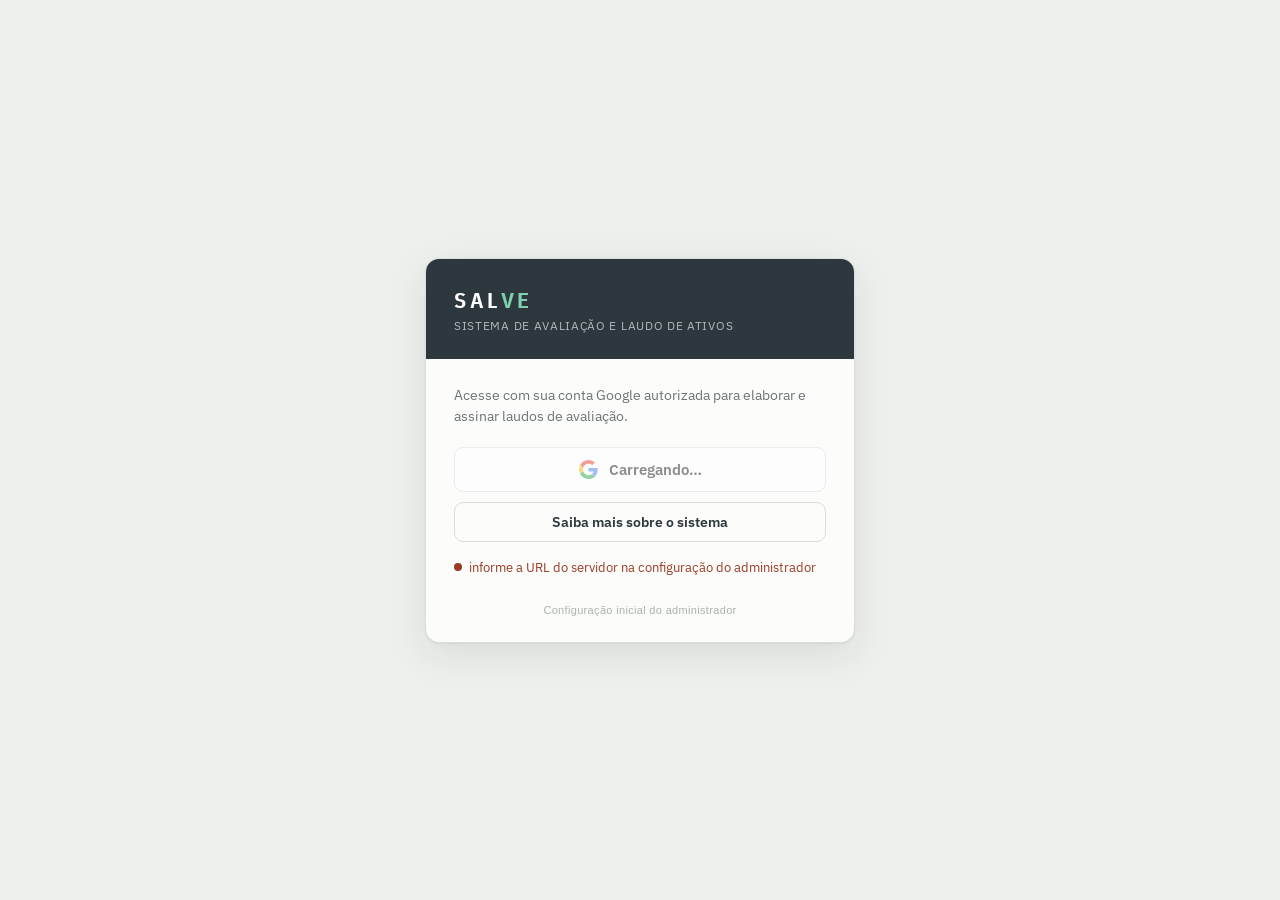
==== admin.html @ a205b9a3 "v2" ====
<!DOCTYPE html>
<html lang="pt-BR">
<head>
<meta charset="UTF-8">
<meta name="viewport" content="width=device-width, initial-scale=1.0">
<title>SALVe — Usuários</title>
<link rel="preconnect" href="https://fonts.googleapis.com"><link rel="preconnect" href="https://fonts.gstatic.com" crossorigin>
<link href="https://fonts.googleapis.com/css2?family=IBM+Plex+Sans:wght@400;500;600;700&family=IBM+Plex+Sans+Condensed:wght@600;700&family=IBM+Plex+Mono:wght@400;500&display=swap" rel="stylesheet">
<script>window.SALVE_API = "";</script>
<style>
  :root{--paper:#EEF0ED;--sheet:#FCFCFB;--ink:#1B2021;--muted:#6B7476;--steel:#2C383D;--hair:#D9DEDA;--hair2:#E7EAE6;--value:#0B6E4F;--value-bg:#E7F1EC;--blue:#16506B;--blue-bg:#E5EEF2;--warn:#9A3B24;--warn-bg:#f3e2dd;}
  *{box-sizing:border-box}html,body{margin:0}
  body{background:var(--paper);color:var(--ink);font-family:"IBM Plex Sans",system-ui,sans-serif;font-size:14px}
  .mono{font-family:"IBM Plex Mono",monospace;font-variant-numeric:tabular-nums}
  .nav{background:var(--steel);color:#fff;display:flex;align-items:center;gap:6px;padding:11px 22px;flex-wrap:wrap;position:sticky;top:0;z-index:10}
  .nav .brand{font-family:"IBM Plex Sans Condensed";font-weight:700;letter-spacing:.14em;text-transform:uppercase;font-size:16px;margin-right:14px}
  .nav .brand b{color:#7fd0ae}
  .nav a{color:#c9d2d4;text-decoration:none;font-size:13px;font-weight:600;padding:6px 11px;border-radius:7px}
  .nav a:hover{background:rgba(255,255,255,.08);color:#fff}
  .nav a.active{background:rgba(255,255,255,.14);color:#fff}
  .nav .grow{flex:1}
  .nav .me{font-size:12px;color:#aeb9bc;display:flex;gap:8px;align-items:center}
  .nav .me b{color:#fff}.nav .role{font-size:10px;text-transform:uppercase;letter-spacing:.05em;background:rgba(255,255,255,.14);padding:2px 7px;border-radius:20px}
  .nav .out{background:none;border:1px solid rgba(255,255,255,.25);color:#fff;font:inherit;font-size:12px;font-weight:600;padding:5px 11px;border-radius:7px;cursor:pointer}
  .wrap{max-width:1000px;margin:22px auto 60px;padding:0 20px;display:flex;flex-direction:column;gap:20px}
  .card{background:var(--sheet);border:1px solid var(--hair);border-radius:11px;box-shadow:0 1px 2px rgba(27,32,33,.05);overflow:hidden}
  .card .ch{padding:14px 18px;border-bottom:1px solid var(--hair2);display:flex;justify-content:space-between;align-items:center}
  .card .ch h2{margin:0;font-family:"IBM Plex Sans Condensed";font-weight:600;text-transform:uppercase;letter-spacing:.07em;font-size:13.5px;color:var(--steel)}
  .card .ch .hint{font-size:11.5px;color:var(--muted)}
  .addrow{display:flex;gap:10px;padding:14px 18px;border-bottom:1px solid var(--hair2);flex-wrap:wrap;align-items:end}
  .fld{display:flex;flex-direction:column;gap:4px}.fld label{font-size:10px;text-transform:uppercase;letter-spacing:.04em;color:var(--muted);font-weight:600}
  .fld input,.fld select{font:inherit;font-size:13px;border:1px solid var(--hair);border-radius:7px;padding:7px 9px;background:#fff}
  .fld input:focus,.fld select:focus{outline:none;border-color:var(--blue);box-shadow:0 0 0 3px var(--blue-bg)}
  .fld.email{flex:2;min-width:200px}.fld.name{flex:1;min-width:130px}
  .btn{font:inherit;font-size:13px;font-weight:600;cursor:pointer;border:1px solid var(--steel);background:var(--steel);color:#fff;border-radius:7px;padding:8px 15px}
  .btn:hover{background:#1f2a2e}.btn.ghost{background:transparent;color:var(--steel);border-color:var(--hair)}.btn.ghost:hover{background:#f4f6f3}
  .btn.danger{border-color:var(--warn);background:transparent;color:var(--warn);padding:5px 10px;font-size:12px}.btn.danger:hover{background:var(--warn-bg)}
  table{width:100%;border-collapse:collapse}
  th{font-size:10px;text-transform:uppercase;letter-spacing:.05em;color:var(--muted);text-align:left;padding:9px 18px;border-bottom:1px solid var(--hair2);font-weight:600}
  td{padding:10px 18px;border-bottom:1px solid var(--hair2);font-size:13px;vertical-align:middle}
  tr:last-child td{border-bottom:0}
  .pill{font-size:10.5px;text-transform:uppercase;letter-spacing:.04em;padding:2px 8px;border-radius:20px;font-weight:600}
  .pill.used{background:var(--value-bg);color:var(--value)}.pill.pend{background:#f3ede0;color:#9a7b1e}
  .pill.on{background:var(--value-bg);color:var(--value)}.pill.off{background:var(--warn-bg);color:var(--warn)}
  td select{font:inherit;font-size:12px;border:1px solid var(--hair);border-radius:6px;padding:4px 7px;background:#fff}
  .empty{padding:22px 18px;color:var(--muted);font-size:13px;text-align:center}
  .note{font-size:12px;color:var(--muted);background:#f4f6f3;border:1px solid var(--hair2);border-radius:8px;padding:11px 14px;line-height:1.5}
  .note b{color:var(--steel)}
  .toast{position:fixed;bottom:20px;left:50%;transform:translateX(-50%);background:var(--steel);color:#fff;padding:10px 18px;border-radius:8px;font-size:13px;opacity:0;transition:opacity .2s;pointer-events:none;z-index:50}.toast.show{opacity:1}
  .gate{max-width:460px;margin:80px auto;text-align:center;color:var(--muted)}
</style>
</head>
<body>
  <div class="nav">
    <span class="brand">SAL<b>Ve</b></span>
    <a href="contratos.html">Contratos</a>
    <a href="bens.html">Laudos</a>
    <a href="admin.html" class="active">Usuários</a>
    <span class="grow"></span>
    <span class="me" id="me"></span>
    <button class="out" id="btnOut">Sair</button>
  </div>

  <div class="wrap" id="wrap" style="display:none">
    <div class="card">
      <div class="ch"><h2>Autorizados (whitelist)</h2><span class="hint">e-mails liberados para entrar com Google</span></div>
      <div class="addrow" id="addRow">
        <div class="fld email"><label>E-mail</label><input id="wEmail" placeholder="pessoa@email.com" spellcheck="false"></div>
        <div class="fld name"><label>Nome</label><input id="wName" placeholder="opcional"></div>
        <div class="fld"><label>Papel</label><select id="wRole"></select></div>
        <button class="btn" id="btnAdd">Autorizar</button>
      </div>
      <table><thead><tr><th>E-mail</th><th>Nome</th><th>Papel</th><th>Status</th><th></th></tr></thead><tbody id="wlBody"></tbody></table>
    </div>

    <div class="card">
      <div class="ch"><h2>Usuários</h2><span class="hint">quem já acessou o sistema</span></div>
      <table><thead><tr><th>Nome</th><th>E-mail</th><th>Papel</th><th>Situação</th><th>Última entrada</th><th></th></tr></thead><tbody id="usBody"></tbody></table>
    </div>

    <div class="note" id="gcNote"><b>Atenção — Google em modo "Testing":</b> autorizar o e-mail aqui libera no SALVe, mas se a tela de consentimento do Google ainda estiver em "Testing", a pessoa também precisa constar em <b>Test users</b> no Google Cloud Console (ou publique o app). São duas listas até a publicação.</div>
  </div>

  <div class="gate" id="gate" style="display:none"></div>
  <div class="toast" id="toast"></div>

<script>
"use strict";
const $=id=>document.getElementById(id);
const store=(()=>{try{return JSON.parse(localStorage.getItem("salve_api")||"null")}catch(e){return null}})();
const BASE=((window.SALVE_API||"")||store?.base||"").replace(/\/$/,"");
const TOKEN=store?.token||"";
const ROLES=["admin","engenheiro"];
const WL_ROLES=["engenheiro"];
let me=null;
function toast(m){const t=$("toast");t.textContent=m;t.classList.add("show");setTimeout(()=>t.classList.remove("show"),2400);}
function gate(msg){$("wrap").style.display="none";const g=$("gate");g.style.display="block";g.innerHTML=msg;}
function fmtDate(ms){if(!ms)return "—";try{return new Date(ms).toLocaleDateString("pt-BR",{day:"2-digit",month:"2-digit",year:"numeric"})}catch(e){return "—"}}

if(!BASE||!TOKEN) location.href="index.html";

async function api(path,opts={}){
  const r=await fetch(BASE+path,{...opts,headers:{"Content-Type":"application/json","Authorization":"Bearer "+TOKEN,...(opts.headers||{})}});
  const j=await r.json().catch(()=>({}));
  if(r.status===401){ try{localStorage.removeItem("salve_api")}catch(e){}; location.href="index.html"; throw new Error("sessão"); }
  if(!r.ok||j.ok===false) throw new Error(j.error||("HTTP "+r.status));
  return j.data;
}

$("btnOut").onclick=async()=>{ try{await api("/api/auth/logout",{method:"POST"})}catch(e){}; try{localStorage.removeItem("salve_api")}catch(e){}; location.href="index.html"; };

async function carregar(){
  try{ me=await api("/api/auth/me"); }
  catch(e){ gate("Não foi possível validar a sessão."); return; }
  $("me").innerHTML=`<b>${me.name||me.email}</b><span class="role">${me.role}</span>`;
  const isAdmin=me.role==="admin", canView=me.role==="admin";
  if(!canView){ gate(`<h3>Sem acesso</h3><p>A administração de usuários é restrita ao administrador. Seu papel: <b>${me.role}</b>.</p>`); return; }
  $("wrap").style.display="flex";
  // selects de papel
  $("wRole").innerHTML=WL_ROLES.map(r=>`<option value="${r}">${r}</option>`).join("");
  if(!isAdmin){ $("addRow").style.display="none"; }  // diretor só visualiza
  await Promise.all([carregarWhitelist(isAdmin),carregarUsuarios(isAdmin)]);
}

async function carregarWhitelist(isAdmin){
  const wl=await api("/api/whitelist");
  const b=$("wlBody");
  if(!wl.length){ b.innerHTML=`<tr><td colspan="5" class="empty">Nenhum e-mail autorizado ainda.</td></tr>`; return; }
  b.innerHTML=wl.map(w=>`<tr>
    <td class="mono">${w.email}</td><td>${w.name||"—"}</td>
    <td>${w.role}</td>
    <td>${w.used_at?'<span class="pill used">acessou</span>':'<span class="pill pend">pendente</span>'}</td>
    <td style="text-align:right">${isAdmin?`<button class="btn danger" data-rm="${encodeURIComponent(w.email)}">remover</button>`:""}</td>
  </tr>`).join("");
  b.querySelectorAll("[data-rm]").forEach(x=>x.onclick=async()=>{ try{ await api("/api/whitelist/"+x.dataset.rm,{method:"DELETE"}); toast("Removido"); carregarWhitelist(isAdmin);}catch(e){toast("Erro: "+e.message);} });
}

async function carregarUsuarios(isAdmin){
  const us=await api("/api/users");
  const b=$("usBody");
  if(!us.length){ b.innerHTML=`<tr><td colspan="6" class="empty">Nenhum usuário ainda.</td></tr>`; return; }
  b.innerHTML=us.map(u=>{
    const ativo=u.active!==false&&u.active!==0;
    const roleCell=isAdmin&&u.id!==me.id
      ? `<select data-role="${u.id}">${ROLES.map(r=>`<option value="${r}"${r===u.role?" selected":""}>${r}</option>`).join("")}</select>`
      : u.role;
    const acoes=(isAdmin&&u.id!==me.id)
      ? `<button class="btn ghost" data-act="${u.id}" data-to="${ativo?0:1}" style="padding:5px 10px;font-size:12px">${ativo?"desativar":"ativar"}</button>`
      : (u.id===me.id?'<span class="pill on">você</span>':"");
    return `<tr>
      <td>${u.name||"—"}</td><td class="mono">${u.email}</td>
      <td>${roleCell}</td>
      <td>${ativo?'<span class="pill on">ativo</span>':'<span class="pill off">inativo</span>'}</td>
      <td class="mono">${fmtDate(u.last_login)}</td>
      <td style="text-align:right">${acoes}</td>
    </tr>`;
  }).join("");
  b.querySelectorAll("[data-role]").forEach(s=>s.onchange=async()=>{ try{ await api(`/api/users/${s.dataset.role}/role`,{method:"PATCH",body:JSON.stringify({role:s.value})}); toast("Papel atualizado"); }catch(e){toast("Erro: "+e.message);carregarUsuarios(isAdmin);} });
  b.querySelectorAll("[data-act]").forEach(x=>x.onclick=async()=>{ try{ await api(`/api/users/${x.dataset.act}/active`,{method:"PATCH",body:JSON.stringify({active:x.dataset.to==="1"})}); toast("Atualizado"); carregarUsuarios(isAdmin);}catch(e){toast("Erro: "+e.message);} });
}

$("btnAdd").onclick=async()=>{
  const email=$("wEmail").value.trim(), name=$("wName").value.trim(), role=$("wRole").value;
  if(!email.includes("@")){ toast("E-mail inválido"); return; }
  try{ await api("/api/whitelist",{method:"POST",body:JSON.stringify({email,name,role})}); $("wEmail").value="";$("wName").value=""; toast("Autorizado"); carregarWhitelist(true); }
  catch(e){ toast("Erro: "+e.message); }
};

carregar();
</script>
</body>
</html>
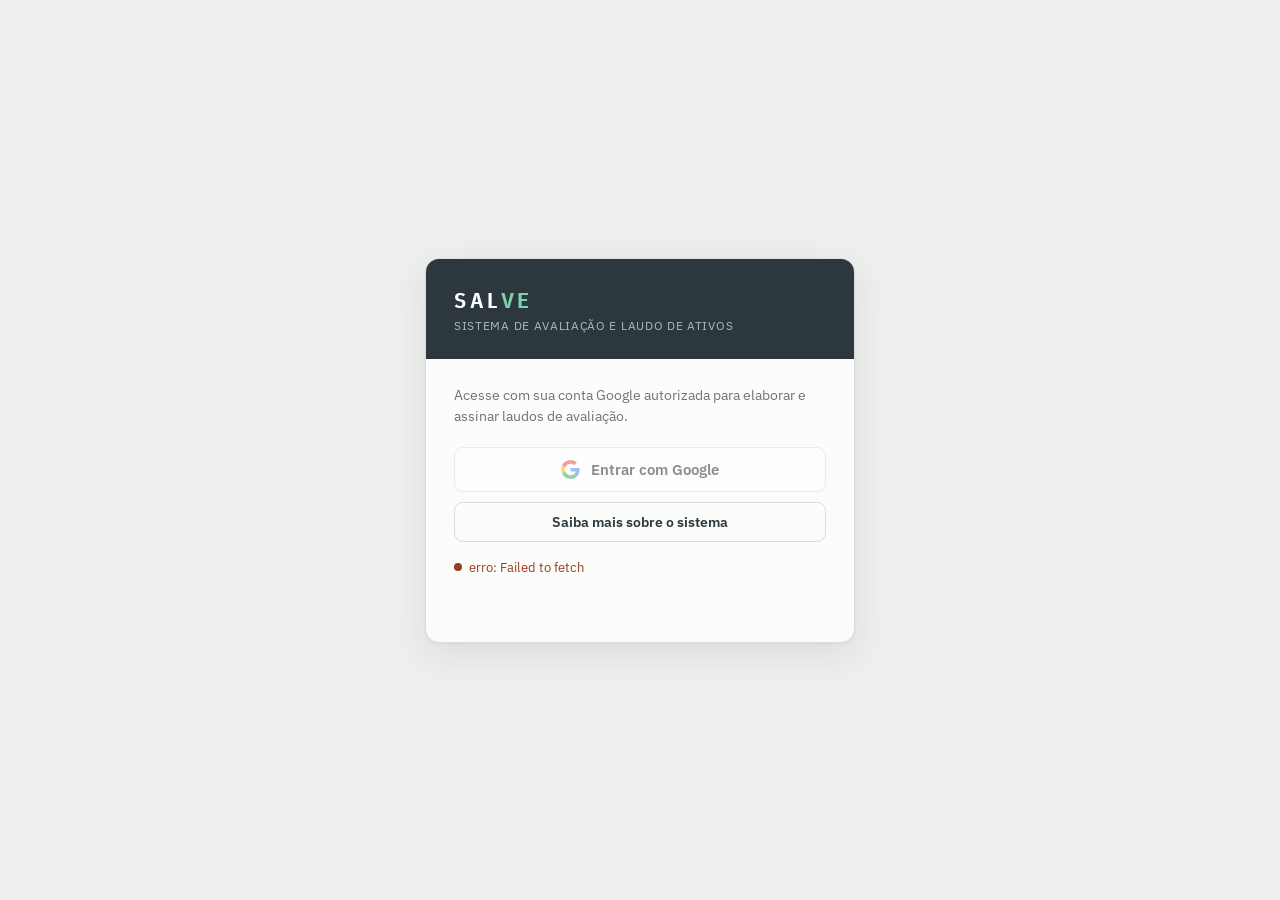
==== commit 711f6497: "v3" ====
--- a/admin.html
+++ b/admin.html
@@ -6,7 +6,7 @@
 <title>SALVe — Usuários</title>
 <link rel="preconnect" href="https://fonts.googleapis.com"><link rel="preconnect" href="https://fonts.gstatic.com" crossorigin>
 <link href="https://fonts.googleapis.com/css2?family=IBM+Plex+Sans:wght@400;500;600;700&family=IBM+Plex+Sans+Condensed:wght@600;700&family=IBM+Plex+Mono:wght@400;500&display=swap" rel="stylesheet">
-<script>window.SALVE_API = "";</script>
+<script>window.SALVE_API = "https://salve-backend.onrender.com";</script>
 <style>
   :root{--paper:#EEF0ED;--sheet:#FCFCFB;--ink:#1B2021;--muted:#6B7476;--steel:#2C383D;--hair:#D9DEDA;--hair2:#E7EAE6;--value:#0B6E4F;--value-bg:#E7F1EC;--blue:#16506B;--blue-bg:#E5EEF2;--warn:#9A3B24;--warn-bg:#f3e2dd;}
   *{box-sizing:border-box}html,body{margin:0}
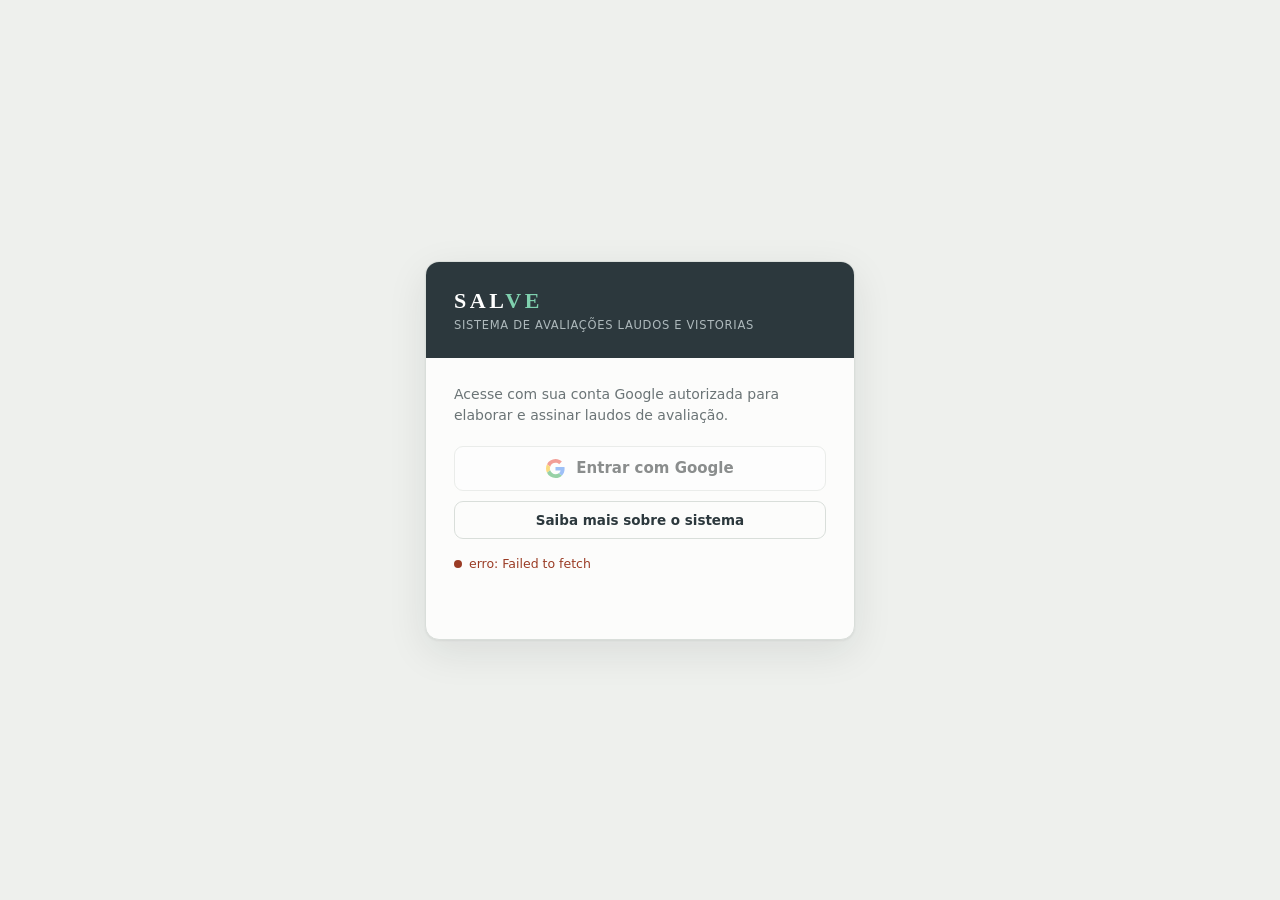
==== commit 1b35d5b4: "Peças/autos do processo por IA, CSP, config centralizado e timeouts de rede Cronologia do processo: " ====
--- a/admin.html
+++ b/admin.html
@@ -1,12 +1,25 @@
 <!DOCTYPE html>
 <html lang="pt-BR">
 <head>
+<!-- CSP: script-src ainda precisa de 'unsafe-inline' porque todo o JS do app vive
+     inline em cada HTML (sem etapa de build); script-src 'self' sozinho fecharia
+     a execucao das paginas. accounts.google.com cobre o SDK de login (GSI) e o
+     popup/iframe de autenticacao; salve-backend.onrender.com e a API. -->
+<meta http-equiv="Content-Security-Policy" content="default-src 'self'; script-src 'self' 'unsafe-inline' https://accounts.google.com; style-src 'self' 'unsafe-inline' https://fonts.googleapis.com; font-src 'self' https://fonts.gstatic.com; img-src 'self' data: blob:; connect-src 'self' https://salve-backend.onrender.com https://accounts.google.com https://oauth2.googleapis.com https://www.googleapis.com; frame-src https://accounts.google.com; object-src 'none'; base-uri 'none'; form-action 'self';">
 <meta charset="UTF-8">
-<meta name="viewport" content="width=device-width, initial-scale=1.0">
+<meta name="viewport" content="width=device-width, initial-scale=1.0, viewport-fit=cover">
 <title>SALVe — Usuários</title>
+<link rel="manifest" href="manifest.webmanifest">
+<meta name="theme-color" content="#2C383D">
+<meta name="mobile-web-app-capable" content="yes">
+<meta name="apple-mobile-web-app-capable" content="yes">
+<meta name="apple-mobile-web-app-status-bar-style" content="black-translucent">
+<meta name="apple-mobile-web-app-title" content="SALVe">
+<link rel="icon" href="favicon-48.png">
+<link rel="apple-touch-icon" href="apple-touch-icon.png">
 <link rel="preconnect" href="https://fonts.googleapis.com"><link rel="preconnect" href="https://fonts.gstatic.com" crossorigin>
 <link href="https://fonts.googleapis.com/css2?family=IBM+Plex+Sans:wght@400;500;600;700&family=IBM+Plex+Sans+Condensed:wght@600;700&family=IBM+Plex+Mono:wght@400;500&display=swap" rel="stylesheet">
-<script>window.SALVE_API = "https://salve-backend.onrender.com";</script>
+<script src="config.js"></script>
 <style>
   :root{--paper:#EEF0ED;--sheet:#FCFCFB;--ink:#1B2021;--muted:#6B7476;--steel:#2C383D;--hair:#D9DEDA;--hair2:#E7EAE6;--value:#0B6E4F;--value-bg:#E7F1EC;--blue:#16506B;--blue-bg:#E5EEF2;--warn:#9A3B24;--warn-bg:#f3e2dd;}
   *{box-sizing:border-box}html,body{margin:0}
@@ -48,13 +61,34 @@
   .note b{color:var(--steel)}
   .toast{position:fixed;bottom:20px;left:50%;transform:translateX(-50%);background:var(--steel);color:#fff;padding:10px 18px;border-radius:8px;font-size:13px;opacity:0;transition:opacity .2s;pointer-events:none;z-index:50}.toast.show{opacity:1}
   .gate{max-width:460px;margin:80px auto;text-align:center;color:var(--muted)}
+
+  /* ---- PWA / responsivo (mobile sem distorção) ---- */
+  @supports(padding:env(safe-area-inset-top)){
+    .nav{padding-top:calc(11px + env(safe-area-inset-top))}
+    .toolbar{padding-top:calc(9px + env(safe-area-inset-top))}
+  }
+  @media(max-width:680px){
+    .wrap{padding:0 12px}
+    .nav{gap:4px;padding-left:14px;padding-right:14px}
+    .nav .brand{font-size:15px;margin-right:8px}
+    .nav a{padding:6px 8px;font-size:12.5px}
+    .card{overflow-x:auto}
+    table{min-width:520px}
+    .addrow{padding:12px 14px}
+    th,td{padding:9px 12px}
+    .body{padding-left:14px;padding-right:14px}
+    .doc-head{padding-left:16px;padding-right:16px}
+    .dtabs,.tabs{flex-wrap:wrap}
+  }
 </style>
 </head>
 <body>
   <div class="nav">
     <span class="brand">SAL<b>Ve</b></span>
+    <a href="processos.html">Perícias</a>
     <a href="contratos.html">Contratos</a>
     <a href="bens.html">Laudos</a>
+    <a href="normas.html">Normas e prazos</a>
     <a href="admin.html" class="active">Usuários</a>
     <span class="grow"></span>
     <span class="me" id="me"></span>
@@ -100,7 +134,9 @@
 if(!BASE||!TOKEN) location.href="index.html";
 
 async function api(path,opts={}){
-  const r=await fetch(BASE+path,{...opts,headers:{"Content-Type":"application/json","Authorization":"Bearer "+TOKEN,...(opts.headers||{})}});
+  const init={...opts,headers:{"Content-Type":"application/json","Authorization":"Bearer "+TOKEN,...(opts.headers||{})}};
+  let timer; if(opts.timeoutMs){ const ac=new AbortController(); init.signal=ac.signal; timer=setTimeout(()=>ac.abort(),opts.timeoutMs); }
+  let r; try{ r=await fetch(BASE+path,init); } catch(e){ if(e.name==="AbortError") throw new Error("Tempo esgotado aguardando resposta — tente novamente."); throw e; } finally{ if(timer) clearTimeout(timer); }
   const j=await r.json().catch(()=>({}));
   if(r.status===401){ try{localStorage.removeItem("salve_api")}catch(e){}; location.href="index.html"; throw new Error("sessão"); }
   if(!r.ok||j.ok===false) throw new Error(j.error||("HTTP "+r.status));
@@ -168,5 +204,6 @@
 
 carregar();
 </script>
+<script>if("serviceWorker" in navigator){window.addEventListener("load",function(){navigator.serviceWorker.register("sw.js").catch(function(){})});}</script>
 </body>
 </html>
